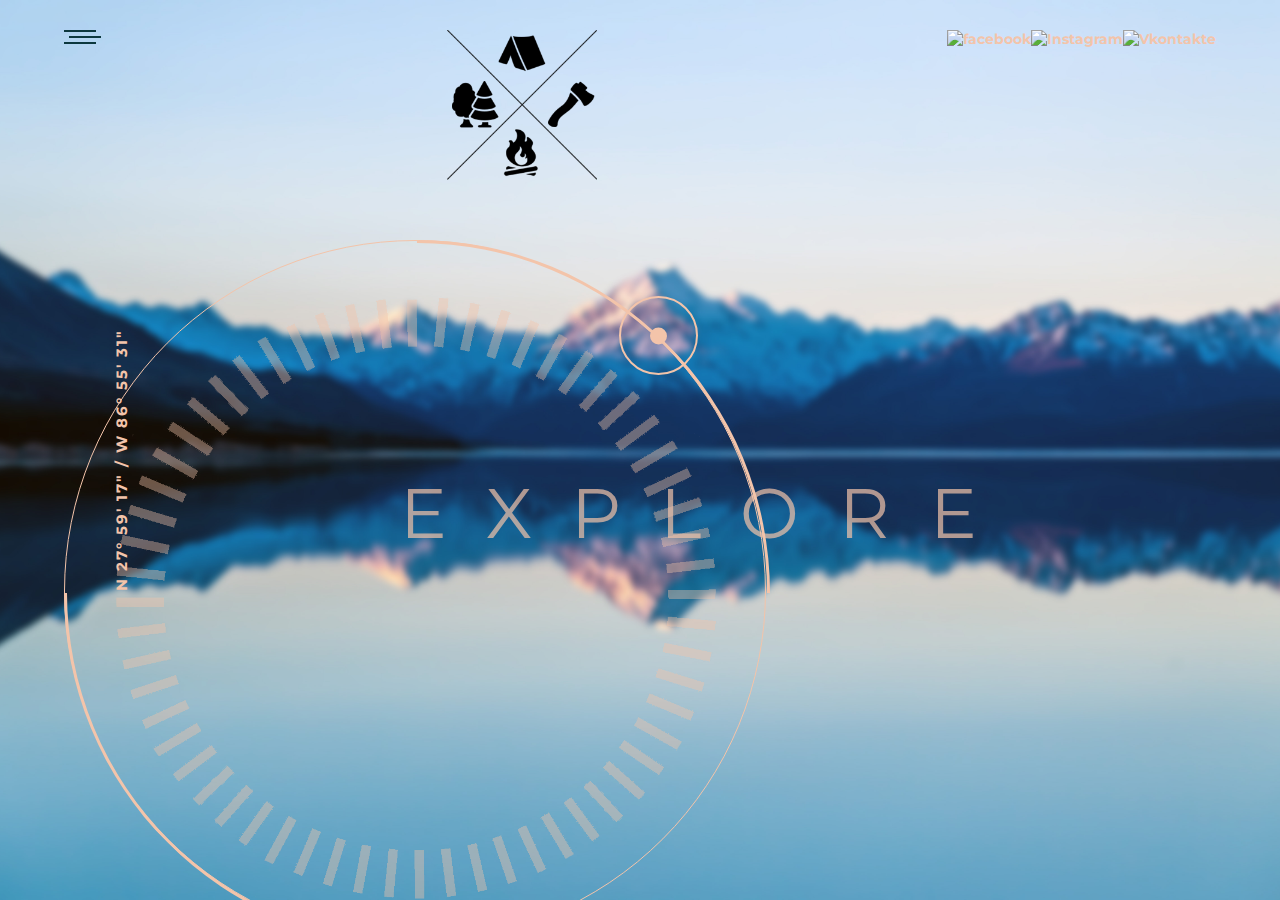
==== mySitePro.html @ df6361a6 "landing page" ====
<!DOCTYPE html>
<html lang="en">
<head>
	<meta charset="UTF-8">
	<meta name ="viewport" content="width=device-width, initial-scale=1.0">
	<meta http-equiv="X-UA-Compatible" content="ie=edge">	
	<title>Travelers club</title>
	<link rel="stylesheet" href="style.css">
</head>
<body>
	 <div class="container">
	 	<div class="container__item landing-page-container">
	 		<p class="coords">N 27° 59′ 17″ / W 86° 55′ 31″</p>
	 		<div class="content-wrapper">
	 			<header class="header">
	 				<div class="menu-icon header__item">
	 					<span class="menu-icon__line"></span>			
	 				</div>	
	 				<img src="images/logo_new.png" class="heading header__item">		
	 				<ul class="social-container header__item">
	 					<li class="social__icon social__icon--fb">
	 						<img src="https://img.icons8.com/wired/64/000000/facebook.png" alt="facebook">
	 					</li>
	 						<li class="social__icon social__icon--inst">
	 						<img src="https://img.icons8.com/wired/64/000000/instagram-new.png" alt="Instagram">
	 					</li>
	 					<li class="social__icon social__icon--vk">
	 						<img src="https://img.icons8.com/wired/64/000000/vk-com.png" alt="Vkontakte">
	 					</li>
	 				</ul>
	 			</header>
	 			<div class="ellipse-container">
	 				<h2 class="greeting">explore</h2>
	 				<div class="ellipse ellipse__outer--thin">
	 				<div class="ellipse ellipse__orbit"></div>
	 			</div>
	 			<div class="ellipse ellipse__outer--thick"></div>
	 			</div>
	 		</div>	
	 	</div>
	 </div>
</body>
</html>
---- style.css ----
@import url('https://fonts.googleapis.com/css?family=Montserrat');
html{
	font-size: 62.5%;
	width: 100%;
	height: 100%;
	background-color:#79AFC9;
}
body{
	margin: 0;
	padding: 0;
	height: 100%;
	font-size: 1.4rem;
}
h1{
	font-size: 2.4rem;
}
.container__item{
	margin: 0 auto;
}
.landing-page-container{
	width: 100%;
	min-height: 100vh;
	background-image: url('images/bg_color_blur.jpg');
	background-position:bottom;
	background-repeat: no-repeat;
	background-size:cover;
	overflow: hidden;
	display: block;
	font-family: 'Montserrat', sans-serif;
	font-weight: bold;
	color:#F3C4AA;
}
.content-wrapper {
	max-width: 1200px;
	width: 90%;
	height: 100%;
	margin: 0 auto;
	position: relative;
}
.header {
	width: 100%;
	padding: 3rem 0;
	display: flex;
	justify-content: space-between;
}
.menu-icon {
	height: 1.5rem;
	display: inline-block;
	cursor: pointer;
}
.header__item {
	display: inline-block;
	float: left;
}
.menu-icon__line {
	width: 32px;
	height: .2rem;
	background: #0c383e;
	display: block; 
}
.menu-icon__line:before,
.menu-icon__line:after{
	content: '';
	width: 32px;
	height: .2rem;
	background: #0c383e;
	display: inline-block;
	position: relative;
}
.menu-icon__line:before {
	left: .5rem;
	top: -.6rem;
}
.menu-icon__line:after{
	top: -1.8rem;

}
.heading {
	width: 150px;
	min-height:100px;
	font-size: 2rem;
	font-weight: bold;
	line-height: 1.7rem;
	margin: 0 auto;
	text-align:center;
}
.social-container {
	list-style: none;
	overflow: hidden;
	padding: 0;
	margin: 0;
	float:right;
}
.social-container .social__icon {
	width: auto;
	float: left;
	cursor: pointer;
}
.coords {
	font-size: 1.5rem;
	display:inline-block;
	float:left;
	position :absolute;
	top: 50%;
	letter-spacing:.2rem;
	margin:0;
	transform:rotate(-90deg) translateY(-50%);
}
.ellipse-container {
	width: auto;
	height: 50rem;
	border-radius: 50%;
	margin: 0 auto;
	position: relative;
	top: 7rem;
}
.ellipse-container .greeting {
	position: relative;
	top: 19rem;
	right: 0;
	margin: 0 auto;
	text-transform: uppercase;
	letter-spacing: 4rem;
	font-size: 7rem;
	font-weight: 400;
	opacity: .7;
	width: 480px;
}
.ellopse-container .greeting:after{
	content: '';
	width: .3rem;
	height: .3rem;
	border-radius: 50%;
	display: inline-block;
	background-color: #0C383E;
	position: relative;
	top: -.65rem;
	left: -5.05rem;
}
.ellipse {
	border-radius: 50%;
	position: absolute;
	top: -40px;
	border-style: solid;
}
.ellipse__outer--thin {
	width: 700px;
	height: 700px;
	border-width: 1px;
	border-color: rgba(9,56,62,.2);
	animation: ellipseOrbit 15s ease-in-out infinite;
	border-color:#F3C4AA;
}
.ellipse__outer--thin:after{
	content:"";
	background-image: url('images/circle.png');
	background-repeat: no-repeat;
	background-size: cover;
	background-clip: content-box;
	top:0;
	left:0;
	bottom:0;
	right: 0;
	color: #000;
	position: absolute;
	opacity: .4;
}
.ellipse__outer--thick {
	width: 700px;
	height: 700px;
	border-color: #F3C4AA transparent;
	border-width: 3px;
	transform:rotate(45deg);
	animation: ellipseRotate 15s ease-in-out infinite;
}
.ellipse__orbit {
	width: 7.5rem;
	height: 7.5rem;
	border-width: 2px;
	border-color: #F3C4AA;
	top: 5.5rem;
	right: 6.75rem;
}
.ellipse__orbit:before {
	content: "";
	width: 1.7rem;
	height: 1.7rem;
	border-radius: 50%;
	display: inline-block;
	background-color: #F3C4AA;
	margin: 0 auto;
	left: 0;
	right: 0;
	position: absolute;
	top: 50%;
	transform: translateY(-50%);
}
@keyframes ellipseRotate{
	0%{
		transform:rotate(-45deg);
	}
	100%{
		transform:rotate(-405deg);
	}
}

@keyframes ellipseOrbit{

	0%{
		transform:rotate(0deg);
	}
	100%{
		transform:rotate(360deg);
	}
}
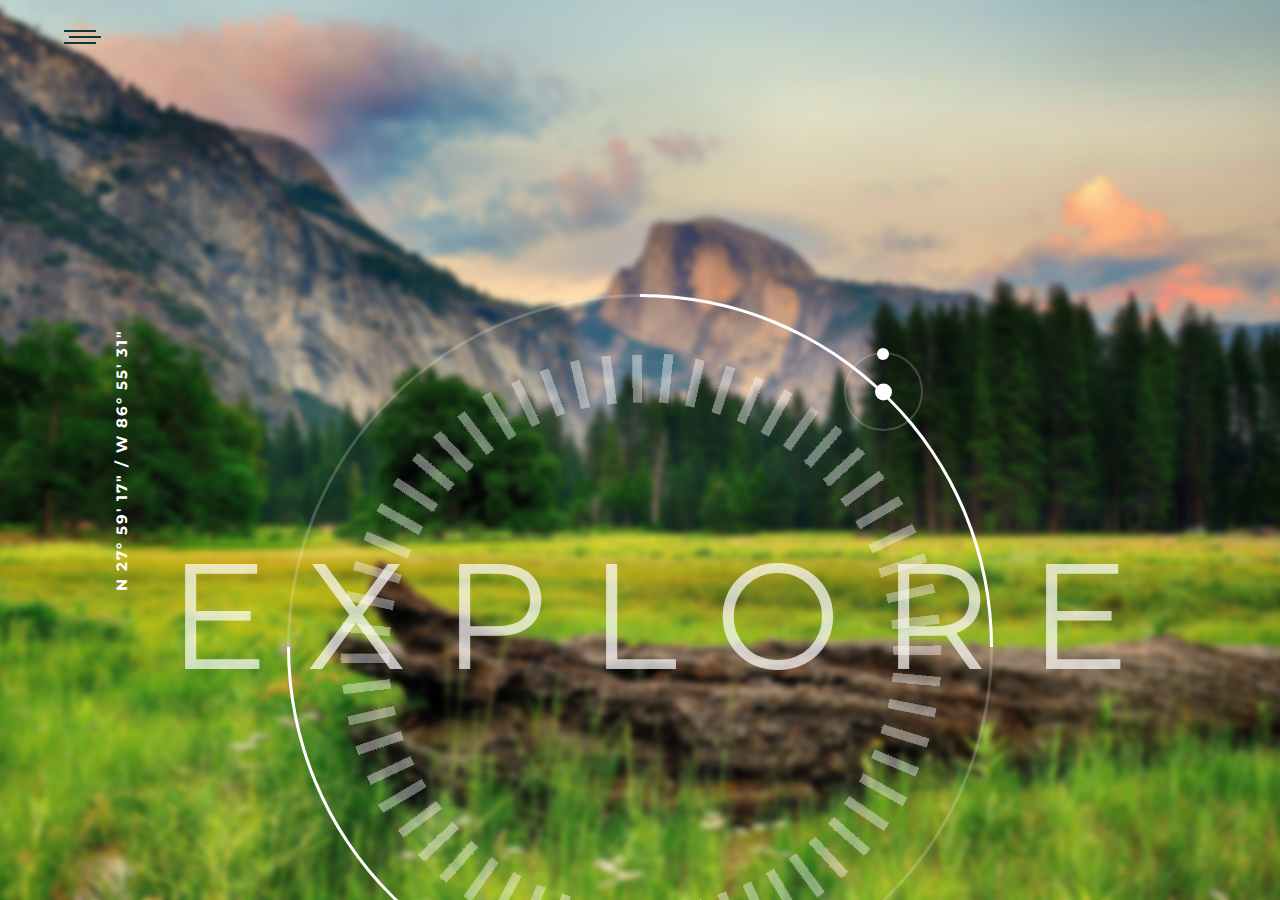
==== commit 91e49942: "WIP" ====
--- a/mySitePro.html
+++ b/mySitePro.html
@@ -19,13 +19,16 @@
 	 				<img src="images/logo_new.png" class="heading header__item">		
 	 				<ul class="social-container header__item">
 	 					<li class="social__icon social__icon--fb">
-	 						<img src="https://img.icons8.com/wired/64/000000/facebook.png" alt="facebook">
+	 						<img src="images/icons8-facebook-64-black.png" alt="facebook">
+	 						<img src="images/icons8-facebook-64.png" alt="facebook">
 	 					</li>
 	 						<li class="social__icon social__icon--inst">
-	 						<img src="https://img.icons8.com/wired/64/000000/instagram-new.png" alt="Instagram">
+	 						<img src="images/icons8-instagram-64-black.png" alt="Instagram">
+	 						<img src="images/icons8-instagram-64.png" alt="Instagram">
 	 					</li>
 	 					<li class="social__icon social__icon--vk">
-	 						<img src="https://img.icons8.com/wired/64/000000/vk-com.png" alt="Vkontakte">
+	 						<img src="images/icons8-вконтакте-64-black.png" alt="Vkontakte">
+	 						<img src="images/icons8-вконтакте-64.png" alt="Vkontakte">
 	 					</li>
 	 				</ul>
 	 			</header>
--- a/style.css
+++ b/style.css
@@ -1,9 +1,10 @@
 @import url('https://fonts.googleapis.com/css?family=Montserrat');
+@import url('https://fonts.googleapis.com/css?family=Poppins');
 html{
 	font-size: 62.5%;
 	width: 100%;
 	height: 100%;
-	background-color:#79AFC9;
+	/*background-color:#a39481;*/
 }
 body{
 	margin: 0;
@@ -20,7 +21,7 @@
 .landing-page-container{
 	width: 100%;
 	min-height: 100vh;
-	background-image: url('images/bg_color_blur.jpg');
+	background-image: url('images/bg_1.jpg');
 	background-position:bottom;
 	background-repeat: no-repeat;
 	background-size:cover;
@@ -28,7 +29,7 @@
 	display: block;
 	font-family: 'Montserrat', sans-serif;
 	font-weight: bold;
-	color:#F3C4AA;
+	color:#fff;
 }
 .content-wrapper {
 	max-width: 1200px;
@@ -49,6 +50,7 @@
 	cursor: pointer;
 }
 .header__item {
+	width: 200px;
 	display: inline-block;
 	float: left;
 }
@@ -76,8 +78,7 @@
 
 }
 .heading {
-	width: 150px;
-	min-height:100px;
+	width: 84px;
 	font-size: 2rem;
 	font-weight: bold;
 	line-height: 1.7rem;
@@ -107,6 +108,8 @@
 	transform:rotate(-90deg) translateY(-50%);
 }
 .ellipse-container {
+	display: flex;
+	justify-content: center;
 	width: auto;
 	height: 50rem;
 	border-radius: 50%;
@@ -117,14 +120,13 @@
 .ellipse-container .greeting {
 	position: relative;
 	top: 19rem;
-	right: 0;
+	right: -28px;
 	margin: 0 auto;
 	text-transform: uppercase;
 	letter-spacing: 4rem;
-	font-size: 7rem;
+	font-size: 15rem;
 	font-weight: 400;
 	opacity: .7;
-	width: 480px;
 }
 .ellopse-container .greeting:after{
 	content: '';
@@ -132,7 +134,7 @@
 	height: .3rem;
 	border-radius: 50%;
 	display: inline-block;
-	background-color: #0C383E;
+	background-color: #fff;
 	position: relative;
 	top: -.65rem;
 	left: -5.05rem;
@@ -146,10 +148,9 @@
 .ellipse__outer--thin {
 	width: 700px;
 	height: 700px;
-	border-width: 1px;
-	border-color: rgba(9,56,62,.2);
-	animation: ellipseOrbit 15s ease-in-out infinite;
-	border-color:#F3C4AA;
+	border-width: 3px;
+	border-color: rgba(255,255,255,.2);
+	animation: ellipseOrbit 15s ease-in-out alternate infinite;
 }
 .ellipse__outer--thin:after{
 	content:"";
@@ -168,18 +169,19 @@
 .ellipse__outer--thick {
 	width: 700px;
 	height: 700px;
-	border-color: #F3C4AA transparent;
+	border-color: #fff transparent;
 	border-width: 3px;
 	transform:rotate(45deg);
-	animation: ellipseRotate 15s ease-in-out infinite;
+	animation: ellipseRotate 15s ease-in-out alternate infinite;
 }
 .ellipse__orbit {
 	width: 7.5rem;
 	height: 7.5rem;
 	border-width: 2px;
-	border-color: #F3C4AA;
+	border-color: rgba(255,255,255,.2);
 	top: 5.5rem;
 	right: 6.75rem;
+	animation:ellipseOrbit_reverse 15s ease-in-out alternate infinite;
 }
 .ellipse__orbit:before {
 	content: "";
@@ -187,7 +189,7 @@
 	height: 1.7rem;
 	border-radius: 50%;
 	display: inline-block;
-	background-color: #F3C4AA;
+	background-color: #fff;
 	margin: 0 auto;
 	left: 0;
 	right: 0;
@@ -195,6 +197,273 @@
 	top: 50%;
 	transform: translateY(-50%);
 }
+.ellipse__orbit:after {
+	content: "";
+	width: 1.2rem;
+	height: 1.2rem;
+	border-radius: 50%;
+	display: inline-block;
+	background-color: #fff;
+	margin: 0 auto;
+	left: 0;
+	right: 0;
+	position: absolute;
+	top: 0;
+	transform: translateY(-50%);
+
+}
+
+.temp {
+	position: absolute;
+	width: 100%;
+	height: 100%;
+	background: url(images/img_2.jpg) no-repeat 50% 50%;
+	background-size: cover;
+	animation: fadeOut 5s linear forwards;
+	opacity: 1;
+}
+.first-block {
+	position: absolute;
+	width: 0%;
+	height:100vh;
+	background: #000;
+	animation: go-left 4s cubic-bezier(.74,.06,.4,.92) forwards;
+	left: 0;
+}
+.second-block {
+	position: absolute;
+	width:  0%;
+	height:100%;
+	background: url(images/img_3.jpg) no-repeat 50% 50%;
+	background-size: content;
+
+	animation: go-left 3.2s cubic-bezier(.74,.06,.4,.92) forwards;
+	animation-delay: 3s;
+}
+.loader {
+	position: absolute;
+	top: 50%;
+	left: 50%;
+	transform: translate(-50%, -50%);
+}
+.loader ul {
+	list-style: none;
+	margin: 0;
+	padding: 0;
+}
+.loader ul li {
+	display: inline-block;
+	color: #fff;
+	font-family: 'Montserrat', sans-serif;
+	font-weight: bolder;
+	margin: 0 8px;
+	font-size: 24px;
+	text-transform: uppercase;
+	animation: loadNow 4s ease-in-out forwards;
+	opacity: 0;
+	transform: translateX(0px) ;
+}
+.loader ul li:nth-child(1){
+	animation-delay: 1.1s;
+}
+.loader ul li:nth-child(2){
+	animation-delay: 1.2s;
+}
+.loader ul li:nth-child(3){
+	animation-delay: 1.3s;
+}
+.loader ul li:nth-child(4){
+	animation-delay: 1.4s;
+}
+.loader ul li:nth-child(5){
+	animation-delay: 1.5s;
+}
+.loader ul li:nth-child(6){
+	animation-delay: 1.6s;
+}
+.loader ul li:nth-child(7){
+	animation-delay: 1.6s;
+}
+.third-block{
+	position: absolute;
+	width: 0%;
+	height: 100vh;
+	background-color: #F0F0F0;
+	animation: expandNow 1.4s cubic-bezier(0.19, 1, 0.22, 1) forwards;
+	animation-delay: 5.2s;
+}
+.menu {
+	position: absolute;
+	right: 0;
+	margin: 2em;
+	font-size: 18px;
+}
+.logo{
+	position: absolute;
+	left:0;
+	margin: 2em;
+	font-family: 'Montserrat', sans-serif;
+	text-transform: uppercase;
+	font-weight: bolder;
+	font-size: 18px;
+}
+.content{
+	position: absolute;
+	width: 440px;
+	top:46%;
+	left: 28%;
+	transform:translate(-50%,-50%);
+	text-align: left;
+}
+.title {
+	font-family: 'Poppins', sans-serif;
+	font-weight: bolder;
+	font-size: 42px;
+}
+.desc{
+	font-family: 'Poppins', sans-serif;
+	font-weight: lighter;
+}
+.desc p {
+	margin-top: 0px;
+}
+button {
+	font-family: 'Poppins', sans-serif;
+	border-radius: none;
+	padding:16px 40px;
+	letter-spacing: 2px;
+	text-transform: uppercase;
+	background-color: #B08D74;
+	color: #fff;
+}
+.img img {
+	width: 440px;
+}
+.img {
+	position: fixed;
+	z-index:0;
+	top: 50%;
+	right:14%;
+	transform: translateY(-50%);
+}
+img {
+	opacity: 0;
+	animation: appearimg .01s linear forwards;
+	animation-delay: 6.4s;
+}
+.img:after{
+	content:'';
+	top:0;
+	left:0;
+	width:0%;
+	height:100%;
+	background-color: #272727;
+	position: absolute;
+	animation: rev-img 1.5s cubic-bezier(0.19, 1, 0.22, 1) forwards;
+	animation-delay: 6s;
+}
+.media ul {
+	list-style: none;
+	position: fixed;
+	right: 24px;
+	bottom:0;
+	padding: 10px;
+}
+.media ul li{
+	font-size: 18px;
+	margin: 24px 0;
+}
+.watch {
+	position: fixed;
+	bottom:0;
+	left:0;
+	margin: 2em;
+}
+/*Animation*/
+@keyframes rev-img {
+	0%{
+		left:0;
+		width:0%;
+	}
+	50%{
+		width: 440px;
+		left:0;
+	}
+	100%{
+		left:440px;
+		width: 0;
+	}
+}
+@keyframes appearimg {
+	0%{
+		opacity:0;
+	}
+	100%{
+		opacity:1;
+	}
+}
+@keyframes expandNow{
+	0%{
+		width:0%;
+	}
+	100%{
+		width: 64%;
+	}
+}
+@keyframes loadNow {
+	0%{
+		opacity:0;
+		transform: translateX(-80px);
+	}
+	20%{
+		opacity:1;
+		transform: translateX(0px);
+	}
+	80%{
+		opacity:1;
+		transform: translateX(0px);
+	}
+	0%{
+		opacity:0;
+		transform: translateX(80px);
+	}
+}
+@keyframes go-left{
+	0%{
+		left: 0;
+		width: 0;
+	}
+	50%{
+		left:0;
+		width: 100%;
+	}
+	100%{
+		left:100%;
+		width: 0;
+	}
+}
+@keyframes fadeOut{
+	0% {
+		opacity: 0;
+	}
+	40% {
+		opacity: 0;
+	}
+	41% {
+		opacity: 1;
+	}
+	91% {
+		opacity: 1;
+	}
+	92% {
+		opacity: 0;
+	}
+	100%{
+		opacity: 0;
+	}
+}
+
+
 @keyframes ellipseRotate{
 	0%{
 		transform:rotate(-45deg);
@@ -214,3 +483,17 @@
 	}
 }
 
+@keyframes ellipseOrbit_reverse{
+
+	0%{
+		transform:rotate(360deg);
+	}
+	100%{
+		transform:rotate(-360deg);
+	}
+}
+
+
+
+
+
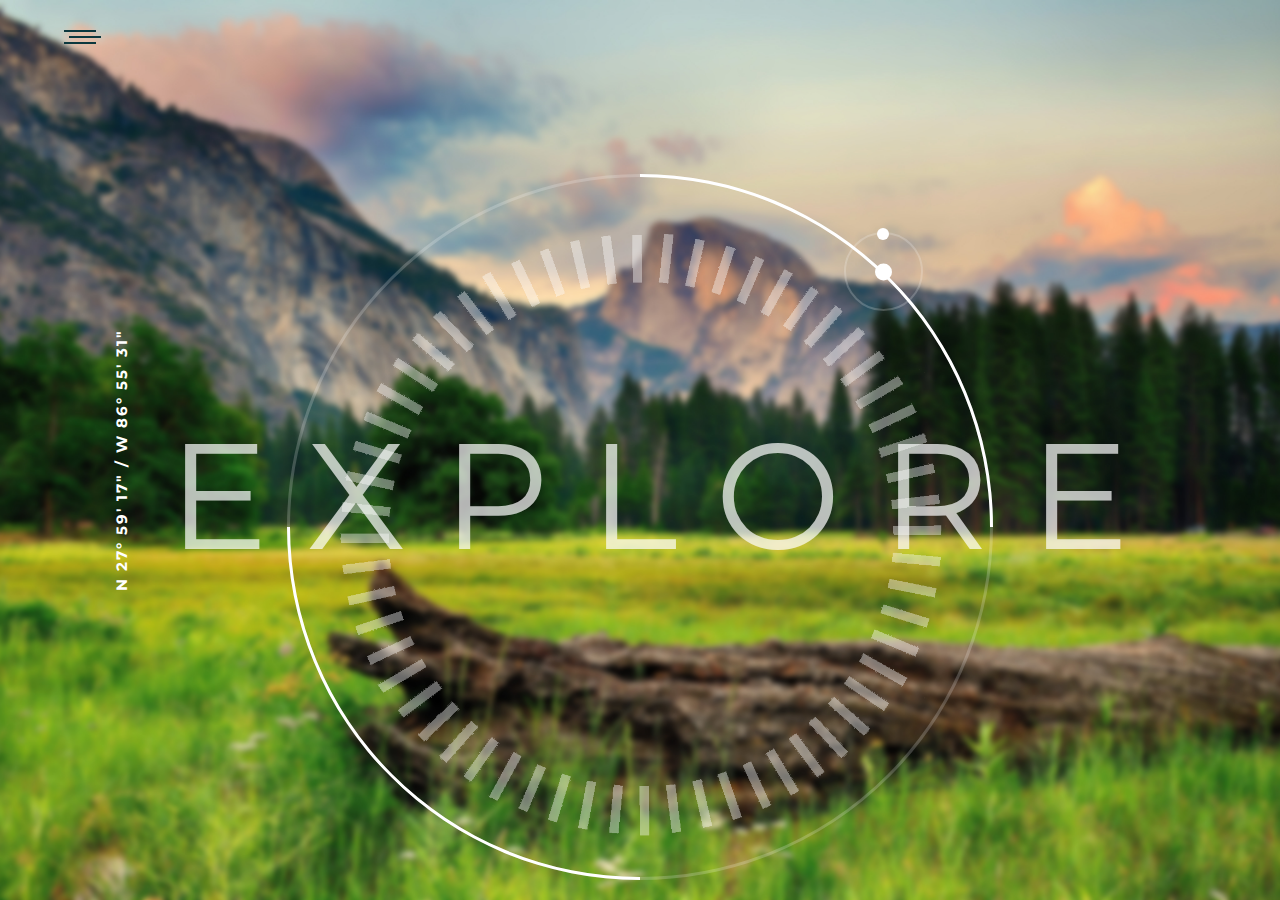
==== commit ef3997a4: "another design" ====
--- a/mySitePro.html
+++ b/mySitePro.html
@@ -20,15 +20,15 @@
 	 				<ul class="social-container header__item">
 	 					<li class="social__icon social__icon--fb">
 	 						<img src="images/icons8-facebook-64-black.png" alt="facebook">
-	 						<img src="images/icons8-facebook-64.png" alt="facebook">
+	 						<img class='color_img' src="images/icons8-facebook-64.png" alt="facebook">
 	 					</li>
 	 						<li class="social__icon social__icon--inst">
 	 						<img src="images/icons8-instagram-64-black.png" alt="Instagram">
-	 						<img src="images/icons8-instagram-64.png" alt="Instagram">
+	 						<img class='color_img' src="images/icons8-instagram-64.png" alt="Instagram">
 	 					</li>
 	 					<li class="social__icon social__icon--vk">
 	 						<img src="images/icons8-вконтакте-64-black.png" alt="Vkontakte">
-	 						<img src="images/icons8-вконтакте-64.png" alt="Vkontakte">
+	 						<img class='color_img' src="images/icons8-вконтакте-64.png" alt="Vkontakte">
 	 					</li>
 	 				</ul>
 	 			</header>
--- a/style.css
+++ b/style.css
@@ -96,7 +96,14 @@
 	width: auto;
 	float: left;
 	cursor: pointer;
-}
+	position:relative;
+}
+.color_img {
+	position: absolute;
+	left:0;
+	opacity: 0;
+}
+
 .coords {
 	font-size: 1.5rem;
 	display:inline-block;
@@ -492,8 +499,15 @@
 		transform:rotate(-360deg);
 	}
 }
-
-
-
-
-
+/*@keyframes slideUp {
+	0%{
+		top: 0;
+	}
+	100% {
+		top: -100px;
+	}
+}
+*/
+
+
+
